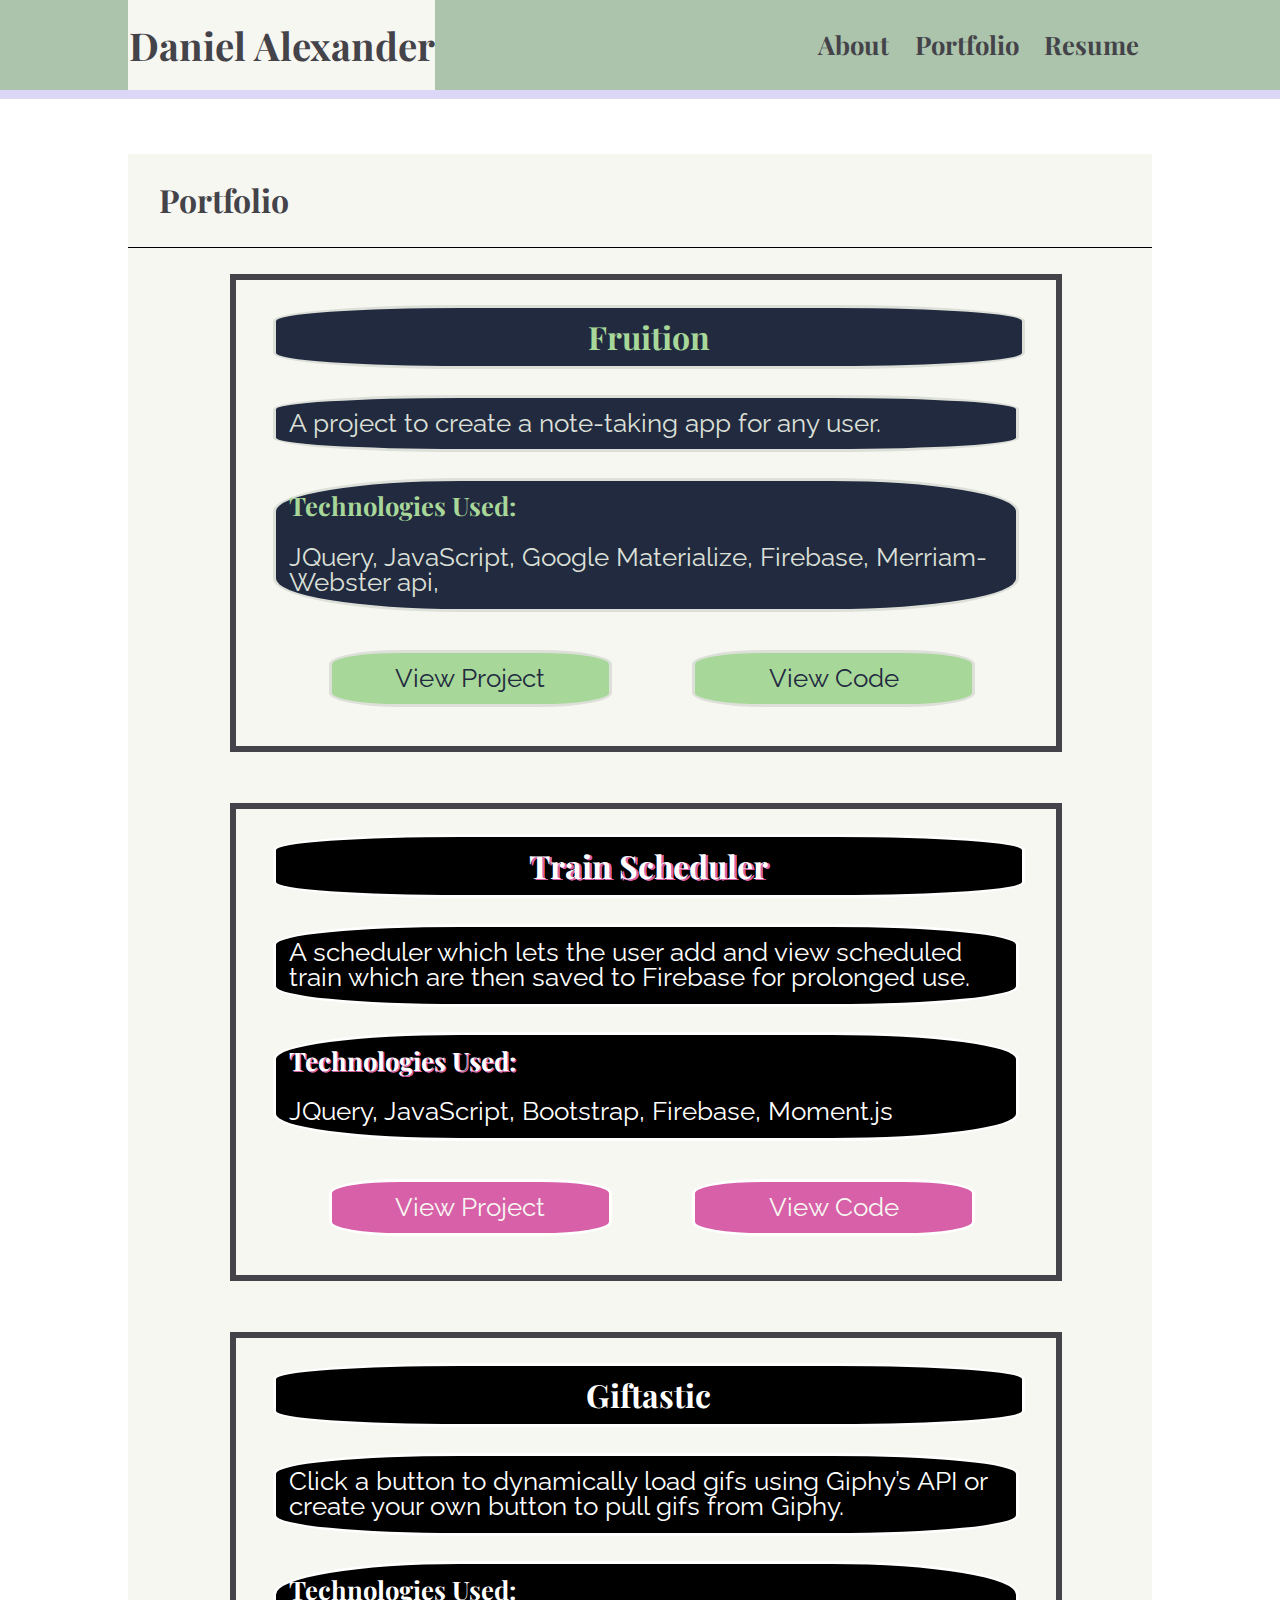
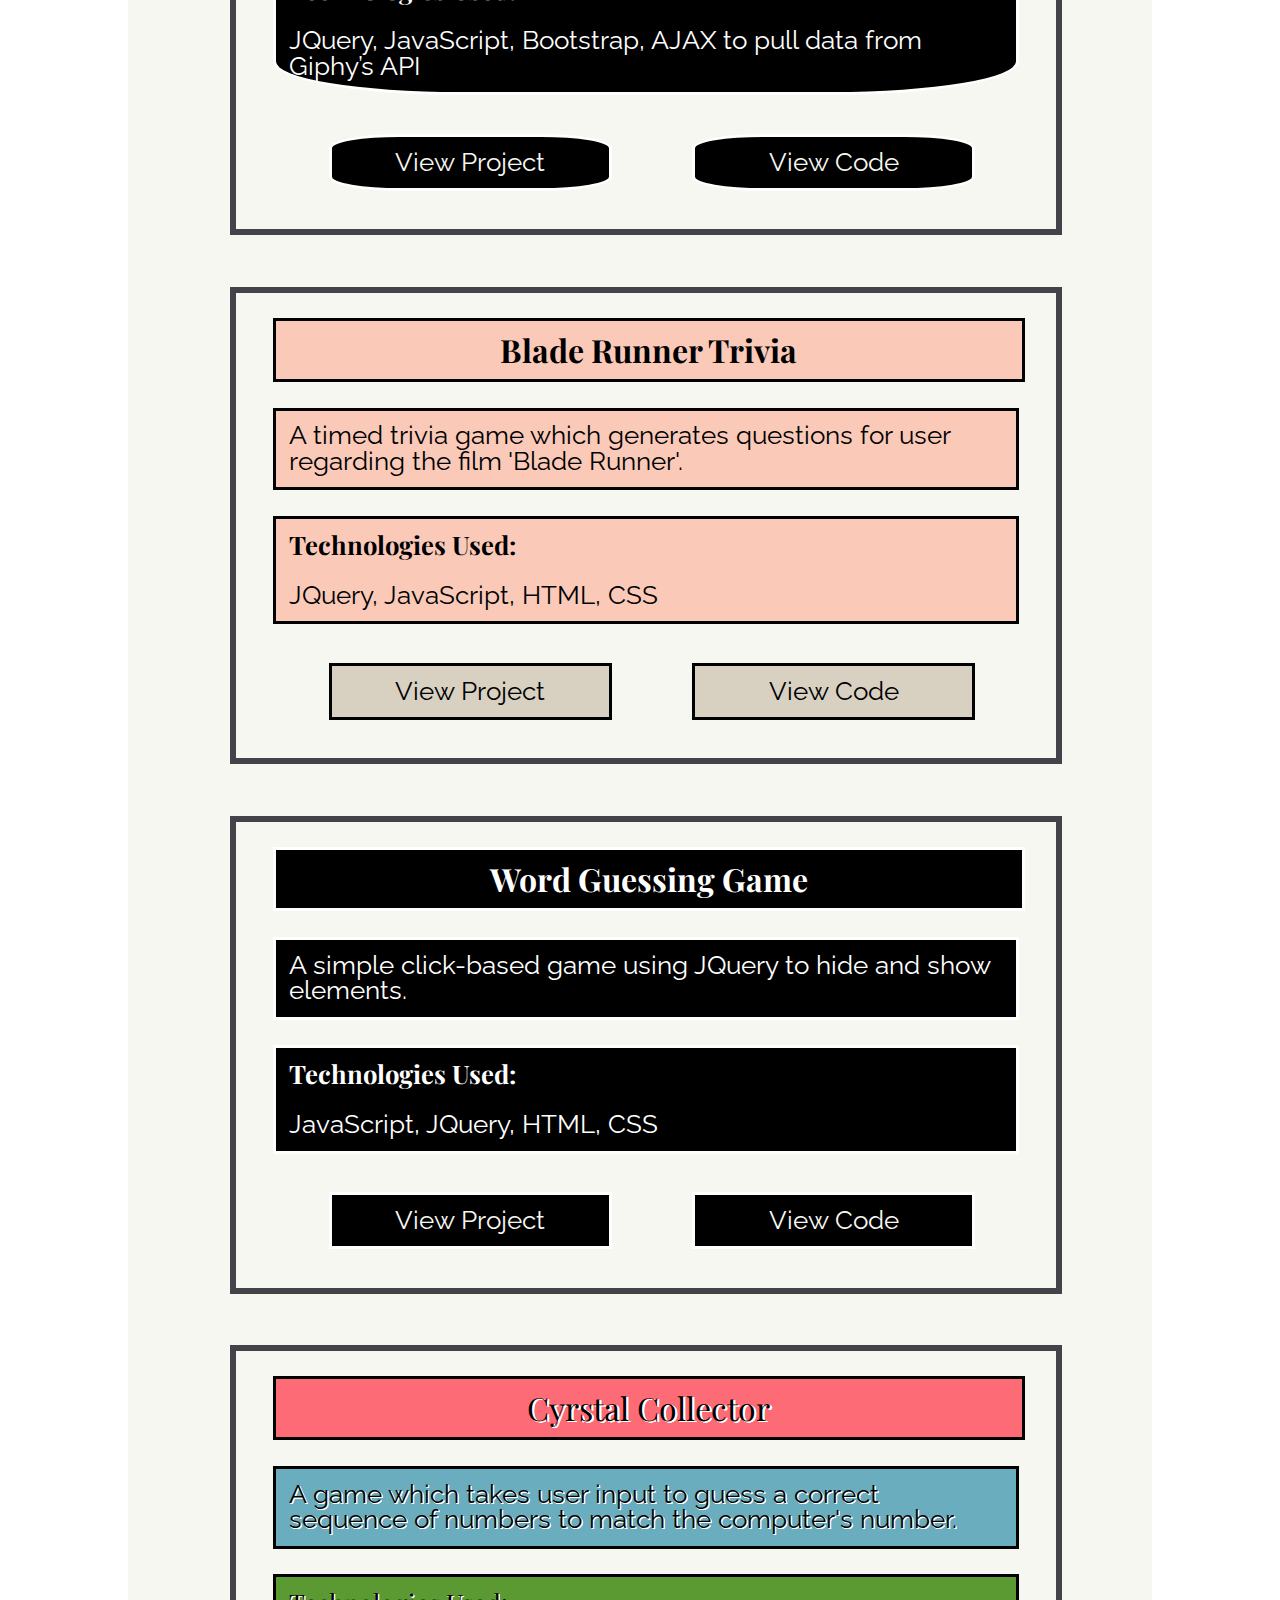
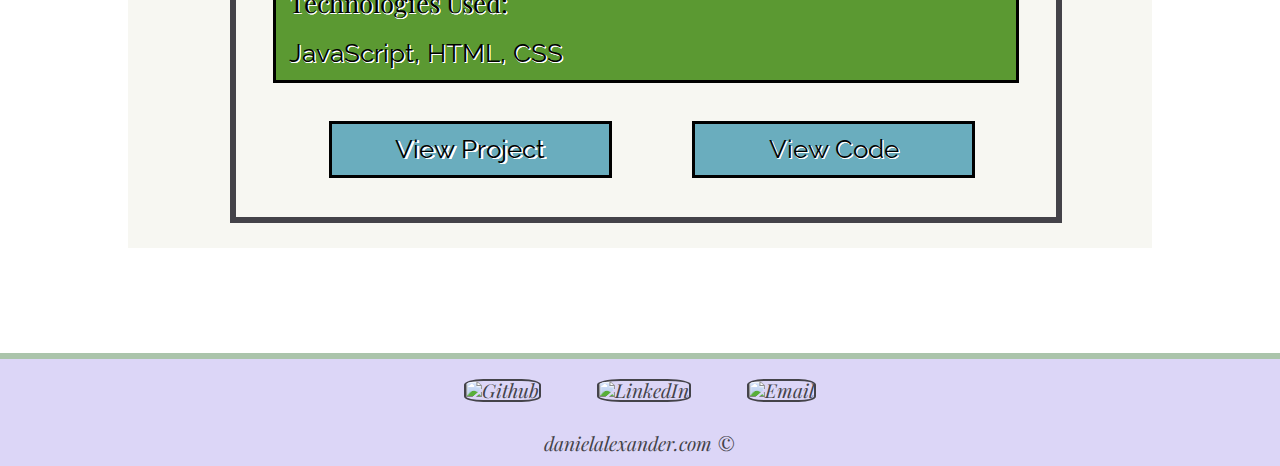
==== portfolio.html @ 4f32ece5 "html working, currently fixing css and links" ====
<!DOCTYPE html>
<html lang="en">

<head>
    <meta charset="UTF-8">
    <meta name="viewport" content="width=device-width, initial-scale=1.0">
    <meta http-equiv="X-UA-Compatible" content="ie=edge">
    <link rel="stylesheet" type="text/css" href="assets/css/reset.css">
    <link rel="stylesheet" type="text/css" href="assets/css/style.css">
    <link rel="stylesheet" type="text/css" href="assets/css/mediaqueries.css">
    <link href="https://fonts.googleapis.com/css?family=Playfair+Display|Raleway" rel="stylesheet">

    <link rel="shortcut icon" type="image/x-icon" href="assets/images/thistle.ico">
    <title>Daniel Alexander</title>
</head>

<body>
    <header class="clearfix">
        <div id="headCont">
            <div id="headerLeft">
                <a id="headerName" href="index.html">Daniel Alexander</a>
            </div>
            <nav>
                <a class="navBarLinks" href="index.html">About</a>
                <a class="navBarLinks" href="portfolio.html">Portfolio</a>
                <a class="navBarLinks" href="assets/documents/danalexanderresume.pdf" target="_blank">Resume</a>
            </nav>
        </div>
    </header>

    <section id="mainBio">
        <h2>Portfolio</h2>
        <div class="portSquares" id="humaniteer">
            <div class="portInfo" id="humaniteerInfo">
                <h1 class="portBanners rounded">Fruition</h1>
                <p class="portText rounded">A project to create a note-taking app for any user.</p>
                <div class="portLang rounded">
                    <h3 class="portLangTitle">Technologies Used:</h3><br>
                    <p class="portLangList">JQuery, JavaScript, Google Materialize, Firebase, Merriam-Webster api, </p>
                </div>
                <a target="_blank" href="https://tmullen1991.github.io/Project1/pages/login.html" class="projectLink rounded">View
                    Project</a>
                <a target="_blank" href="https://github.com/tmullen1991/Project1" class="gitLink rounded">View Code</a>
            </div>
        </div>
        <div class="portSquares" id="scheduler">
            <div class="portInfo" id="schedulerInfo">
                <h1 class="portBanners rounded">Train Scheduler</h1>
                <p class="portText rounded">A scheduler which lets the user add and view scheduled train which are then
                    saved to
                    Firebase for prolonged use.</p>
                <div class="portLang rounded">
                    <h3 class="portLangTitle">Technologies Used:</h3><br>
                    <p class="portLangList">JQuery, JavaScript, Bootstrap, Firebase, Moment.js</p>
                </div>
                <a target="_blank" href="https://danzer616.github.io/Train-Scheduler/" class="projectLink rounded">View
                    Project</a>
                <a target="_blank" href="https://github.com/Danzer616/Train-Scheduler" class="gitLink rounded">View
                    Code</a>
            </div>
        </div>
        <div class="portSquares" id="gifTastic">
            <div class="portInfo" id="gifTasticInfo">
                <h1 class="portBanners rounded">Giftastic</h1>
                <p class="portText rounded">Click a button to dynamically load gifs using Giphy’s API or create your
                    own button
                    to pull gifs from Giphy.</p>
                <div class="portLang rounded">
                    <h3 class="portLangTitle">Technologies Used:</h3><br>
                    <p class="portLangList">JQuery, JavaScript, Bootstrap, AJAX to pull data from Giphy’s API</p>
                </div>
                <a target="_blank" href="https://danzer616.github.io/GifTastic/" class="projectLink rounded">View
                    Project</a>
                <a target="_blank" href="https://github.com/Danzer616/GifTastic" class="gitLink rounded">View Code</a>
            </div>
        </div>

        <div class="portSquares" id="triviaGame">
            <div class="portInfo" id="triviaGameInfo">
                <h1 class="portBanners">Blade Runner Trivia</h1>
                <p class="portText">A timed trivia game which generates questions for user regarding the film 'Blade Runner'.</p>
                <div class="portLang">
                    <h3 class="portLangTitle">Technologies Used:</h3><br>
                    <p class="portLangList">JQuery, JavaScript, HTML, CSS</p>
                </div>
                <a target="_blank" href="https://danzer616.github.io/Trivia-Game/" class="projectLink">View Project</a>
                <a target="_blank" href="https://github.com/Danzer616/Trivia-Game" class="gitLink">View Code</a>
            </div>
        </div>
        <div class="portSquares" id="wordGuess">
            <div class="portInfo" id="wordGuessInfo">
                <h1 class="portBanners">Word Guessing Game</h1>
                <p class="portText">A simple click-based game using JQuery to hide and show elements.</p>
                <div class="portLang">
                    <h3 class="portLangTitle">Technologies Used:</h3><br>
                    <p class="portLangList">JavaScript, JQuery, HTML, CSS</p>
                </div>
                <a target="_blank" href="https://danzer616.github.io/Word-Guess-Game/" class="projectLink">View Project</a>
                <a target="_blank" href="https://github.com/Danzer616/Word-Guess-Game" class="gitLink">View Code</a>
            </div>
        </div>
        <div class="portSquares" id="guessGame">
            <div class="portInfo" id="guessGameInfo">
                <h1 class="portBanners">Cyrstal Collector</h1>
                <p class="portText">A game which takes user input to guess a correct sequence of numbers to match the computer's
                    number.</p>
                <div class="portLang">
                    <h3 class="portLangTitle">Technologies Used:</h3><br>
                    <p class="portLangList">JavaScript, HTML, CSS</p>
                </div>
                <a target="_blank" href="https://danzer616.github.io/unit-4-game/" class="projectLink">View
                    Project</a>
                <a target="_blank" href="https://github.com/Danzer616/unit-4-game" class="gitLink">View Code</a>
            </div>
        </div>
    </section>

    <footer>
        <div id="footerNav">
            <a href="https://github.com/Danzer616" target="_blank" id="gitLink">
                <img src="assets/images/gitgrey.png" alt="Github" class="footNavImgLeft rounded border" id="gitIcon">
            </a>
            <a href="https://www.linkedin.com/in/daniel-alexander-827054172/" target="_blank" id="linkedLink">
                <img src="assets/images/linkgrey.png" alt="LinkedIn" class="footNavImg rounded border" id="linkedIcon">
            </a>
            <a href="mailto:dan.alexander616@gmail.com" target="_blank" id="emailLink">
                <img src="assets/images/emailgrey.png" alt="Email" class="footNavImg rounded border" id="emailIcon">
            </a>
        </div>
        <a id="footerText" href="http://www.danielalexander.com">danielalexander.com &#169;</a>
    </footer>

    <script src="https://code.jquery.com/jquery-3.3.1.slim.min.js" integrity="sha384-q8i/X+965DzO0rT7abK41JStQIAqVgRVzpbzo5smXKp4YfRvH+8abtTE1Pi6jizo"
        crossorigin="anonymous"></script>
    <script type="text/javascript" src="assets/javascript/javascript.js"></script>
</body>

</html>
---- assets/css/style.css ----
html {
    position: relative;
    min-height: 100%;
}

body {
    color:#444349;
    background-image:url(../images/stardust.png);
    margin:0px;
    padding:0px;
    font-size:18px;
    font-family: 'Raleway', 'Arial', 'Helvetica Neue', Helvetica, sans-serif;
}

header {
    margin:auto; 
    font-family: 'Playfair Display', 'Georgia', Times, Times New Roman, serif;  
    color:#444349;
    background-color:#abc4ab;
    padding:0px;
    height:7vw;
    border-bottom:0.75vw solid #dcd6f7;
    width:100%;
    position:absolute;
}

#headCont {
    width:80%;
    margin-left:10%;
    height:100%;
    position:relative;
}

#headerLeft {
    margin: 0px;
    width:30%;
    height:100%;
    text-align:center;
    background-color:#F7F7F2;
    float:left;
    font-size:3vw;
    font-weight:bolder;
    position:relative;
}

#headerName {
    position:absolute;
    width:100%;
    padding-top:2vw;
    padding-bottom:2vw;
    left:0%;
}

nav {
    float:right;
    position:absolute;
    height:100%;
    right:0%;
}

.navBarLinks {
    float:left;
    padding: 2.5vw 1vw 2.5vw 1vw;
    text-align:center;
    font-size:2vw;
    font-weight:bold;
    transition: background-color 0.5s ease;
}

#headerName:hover,
.navBarLinks:hover {
    background-color:#444349;
    color:#F7F7F2;
}

h2 {
    background-color:#F7F7F2;
    padding: 3% 3% 3% 3%;
    color:#444349;
    border-bottom:0.1vw solid black;
    font-family: 'Playfair Display', 'Georgia', Times, Times New Roman, serif; 
    font-size:2.5vw;
    font-weight:bolder;
}


ul {
    font-weight:bold;    
}

a {
    color:#444349;
    text-decoration:none;
}

#mainBio,
#bioImage {
    float:left;
}

#mainBio { 
    width:80%;
    margin: 12vw 10% 17vw 10%;
    padding:0;
    background-color:#F7F7F2;
    color:#444349;
}

#bioImage {
    margin:2vw;
    float:left;
    max-width:30%;
    height:auto;
    padding:auto;
    transition: background-image 0.3s ease;
}

#bioText {
    margin: 1vw;
    font-size:2vw;
}

.clearfix::after {
    content:"";
    display:block;
    clear:both;
}

footer {
    position: absolute;
    bottom: 0;
    width: 100%;
    background-color:#dcd6f7;
    margin-top:5vw;
    padding-bottom:5vw;
    text-align:center;
    border-top:0.5vw solid #abc4ab;
    font-style:italic;
    font-size:1.5vw;
    font-family: 'Playfair Display', serif;
}

#footerText {
    position: absolute;
    bottom: 1vw;
    left: 33.3%;
    width:33.3%;
    transition: 0.5s ease;
}

#footerText:hover {
    font-weight:bolder;
}

.footNavImgLeft {
    height:3vw;
    margin-top:1.5vw;
}

.footNavImg {
    height:3vw;
    margin-left:4vw;
    margin-top:1.5vw;
}

#gitIcon {
    transition: 0.5s ease;
}

.border {
    border:solid #444349 0.2vw;
    border-spacing:0;
}

.portSquares {
    float: left;
    width: 80%;
    margin-top:2vw;
    margin-bottom:2vw;
    margin-left:10%;
    border-style:solid;
    border-width:0.5vw;
    border-color:#444349;
}

.portText {
    margin-left:3%;
    margin-right:3%;
    margin-top:8vw;
    background-color:#F7F7F2;
    padding:1vw;
}

.portLang{
    padding:1vw;
    margin:2vw 3% 0 3%;
    background-color:#F7F7F2;
}

.portBanners {
    width: 94%;
    margin-top:1vw;
    margin-left:3%;
    padding-top:1vw;
    padding-bottom:1vw;
    text-align:center;
    color:#444349;
    font-weight:bold;
    font-size:2.5vw;
    background-color:#dcd6f7;
    transition: 0.3s ease;
    float:left;
}  

.portInfo > div,
.portInfo > p,
.portInfo > a {
    font-size:2vw;
}

.portInfo {
    padding:1vw;
    float:right;
}

.portInfo > h1,
.portInfo > div > h3 {
    font-family: 'Playfair Display', 'Georgia', Times, Times New Roman, serif; 
    font-weight:bold;
}

.projectLink,
.gitLink {
    margin-top:3vw;
    margin-left:10%;
    margin-bottom:2vw;
    padding-top:1vw;
    padding-bottom:1vw;
    background-color:#444349;
    color:#F7F7F2;
    width:35%;
    float:left;
    text-align:center;
}

.projectLink:hover,
.gitLink:hover {
    background-color:#dcd6f7;
    color:#444349;
    transition: background-color 0.5s ease;
}

#humaniteer {
    background-image: url(../images/leaves.jpg);
    background-position: center;
    background-repeat: no-repeat;
    background-size: cover;
}

#humaniteerInfo > p,
#humaniteerInfo > h1,
#humaniteerInfo > div {
    background-color:#222A3F;
    color:#DCE0D9;  
    border: solid #DCE0D9;  
}

#humaniteerInfo > div > h3,
#humaniteerInfo > h1 {
    color:#A7D799;
}

#humaniteerInfo > a {
    background-color:#A7D799;
    color:#222A3F;
    border: solid #DCE0D9;  
}

#humaniteerInfo > a:hover{
    background-color:#222A3F;
    color:white;
}

#scheduler {
    background-image: url(../images/space.jpg);
    background-position: center;
    background-repeat: no-repeat;
    background-size: cover;
}

#schedulerInfo > p,
#schedulerInfo > h1,
#schedulerInfo > div {
    background-color:black;
    color:white;
    border: solid white;
}

#schedulerInfo > div > h3,
#schedulerInfo > h1 {
    text-shadow:
    0.1vw 0.1vw 0 #d860a8,
    0.1vw 0.1vw 0 #d860a8,
    0.1vw 0.1vw 0 #d860a8,
    0.1vw 0.1vw 0 #d860a8;
}

#schedulerInfo > a {
    background-color:#d860a8;
    border: solid white;
}

#schedulerInfo > a:hover{
    background-color:#2a307e;
    color:white;
}

#gifTastic {
    background-image: url(../images/rainbow.jpg);
    background-position: center;
    background-repeat: no-repeat;
    background-size: cover;
}

#gifTasticInfo > p,
#gifTasticInfo > h1,
#gifTasticInfo > div {
    background-color:black;
    color:white;  
    border: solid white;  
}

#gifTasticInfo > a {
    background-color:black;
    border: solid white;  
}

#gifTasticInfo > a:hover{
    background-color:white;
    color:black;
}

#triviaGame {
    background-image: url(../images/rug.jpg);
    background-position: center;
    background-repeat: no-repeat;
    background-size: cover;
}

#triviaGameInfo > p,
#triviaGameInfo > h1,
#triviaGameInfo > div {
    background-color:#fac9b8;
    color:black; 
    border: solid black 0.25vw;  
}

#triviaGameInfo > a {
    background-color:#D8D0C1;
    border: solid black 0.25vw; 
    color:black;
}

#triviaGameInfo > a:hover{
    background-color:#8e5b64;
    color:black;
}

#wordGuess {
    background-image: url(../images/wordguesswallpaper.jpg);
    background-position: center;
    background-repeat: no-repeat;
    background-size: cover;
}

#wordGuessInfo > p,
#wordGuessInfo > h1,
#wordGuessInfo > div {
    background-color:black;
    color:white;  
    border: solid white;  
}

#wordGuessInfo > a {
    background-color:black;
    border: solid white;  
}

#wordGuessInfo > a:hover{
    background-color:red;
    color:white;
}

#guessGame {
    background-image: url(../images/animalwallpaper.jpg);
    background-position: center;
    background-repeat: no-repeat;
    background-size: cover;
}

#guessGameInfo > h1,
#guessGameInfo > p,
#guessGameInfo > div,
#guessGameInfo > a {
    color:black;
    text-shadow:
    0.1vw 0.1vw 0 white,
    0.1vw 0.1vw 0 white,
    0.1vw 0.1vw 0 white,
    0.1vw 0.1vw 0 white;
    border:solid black;
}

#guessGameInfo > div > h3,
#guessGameInfo > h1 {
    font-weight:normal;
}

#guessGameInfo > h1 {
    background-color:#fd6c76;
}

#guessGameInfo > p,
#guessGameInfo > a {
    background-color:#6aadbe;
}

#guessGameInfo > div {
    background-color:#5b9932;
}

#guessGameInfo > a:hover {
    background-color:#fd6c76;
}

.rounded {
    border-radius: 25%;
}

::-webkit-scrollbar {
    width: 1vw;
}

::-webkit-scrollbar-track {
    background: #444349;
}

::-webkit-scrollbar-thumb {
    background: #dcd6f7;
}

::-webkit-scrollbar-thumb:hover {
    background: #abc4ab;
}
---- assets/css/mediaqueries.css ----
@media screen and (max-width: 768px) {
    .navBarLinks {
        font-size:3vw;
    }

    h2 {
        font-size:3vw;
    }

    #headerLeft {
        width:30%;
        font-size:3.5vw;
    }

    footer {
        font-size:3vw;
    }

    #bioImage {
        max-width:50%;
    }

    #bioText {
        font-size:3vw;
    }

    #footerText {
        width:50%;
        left:25%;
    }

    .footNavImgLeft,
    .footNavImg {
        height:5vw;
    }

    .portInfo > h1,
    .portInfo > div > h3 {
        font-size:3.5vw;
    }

    .portInfo > p,
    .portInfo > a,
    .portInfo > div > p {
        font-size:3vw;
    }
}

@media screen and (max-width: 426px) {

    header {
        height:10vw;
    }

    #headCont {
        margin-left:0;
        width:100%;
    }

    nav {
        float:right;
        margin-right:2vw;
        margin-top:1vw;
    }

    #mainBio {
        margin-top:15vw;
        margin-bottom:22vw;
        margin-left:0%;
        margin-right:0%;
        padding-bottom:10vw;
        width:100%;
    }

    #bioImage {
        margin-bottom:1vw;
        margin-right:2vw;
    }

    #bioText {
        font-size:5vw;
    }

    #headerLeft {
        font-size:6vw;
        width:45%;
    }

    .navBarLinks {
        font-size:4vw;
    }

    .portBanners {
        font-size:6vw;
    }

    .footNavImgLeft,
    .footNavImg {
        height:7vw;
    }

    h2 {
        font-size:6vw;
    }

    .portSquares {
        width:100%;
        margin-top:5vw;
        margin-left:0;
    }

    .portInfo > h1,
    .portInfo > div > h3 {
        font-size:6vw;
    }

    .portInfo > p,
    .portInfo > a,
    .portInfo > div > p {
        font-size:5vw;
    }

    .portInfo > p {
        margin-top:12vw;
    }
}

@media screen and (max-width: 321px) {

    #bioImage {
        max-width:70%;
        margin-left:15%;
        float:none;
    }
}
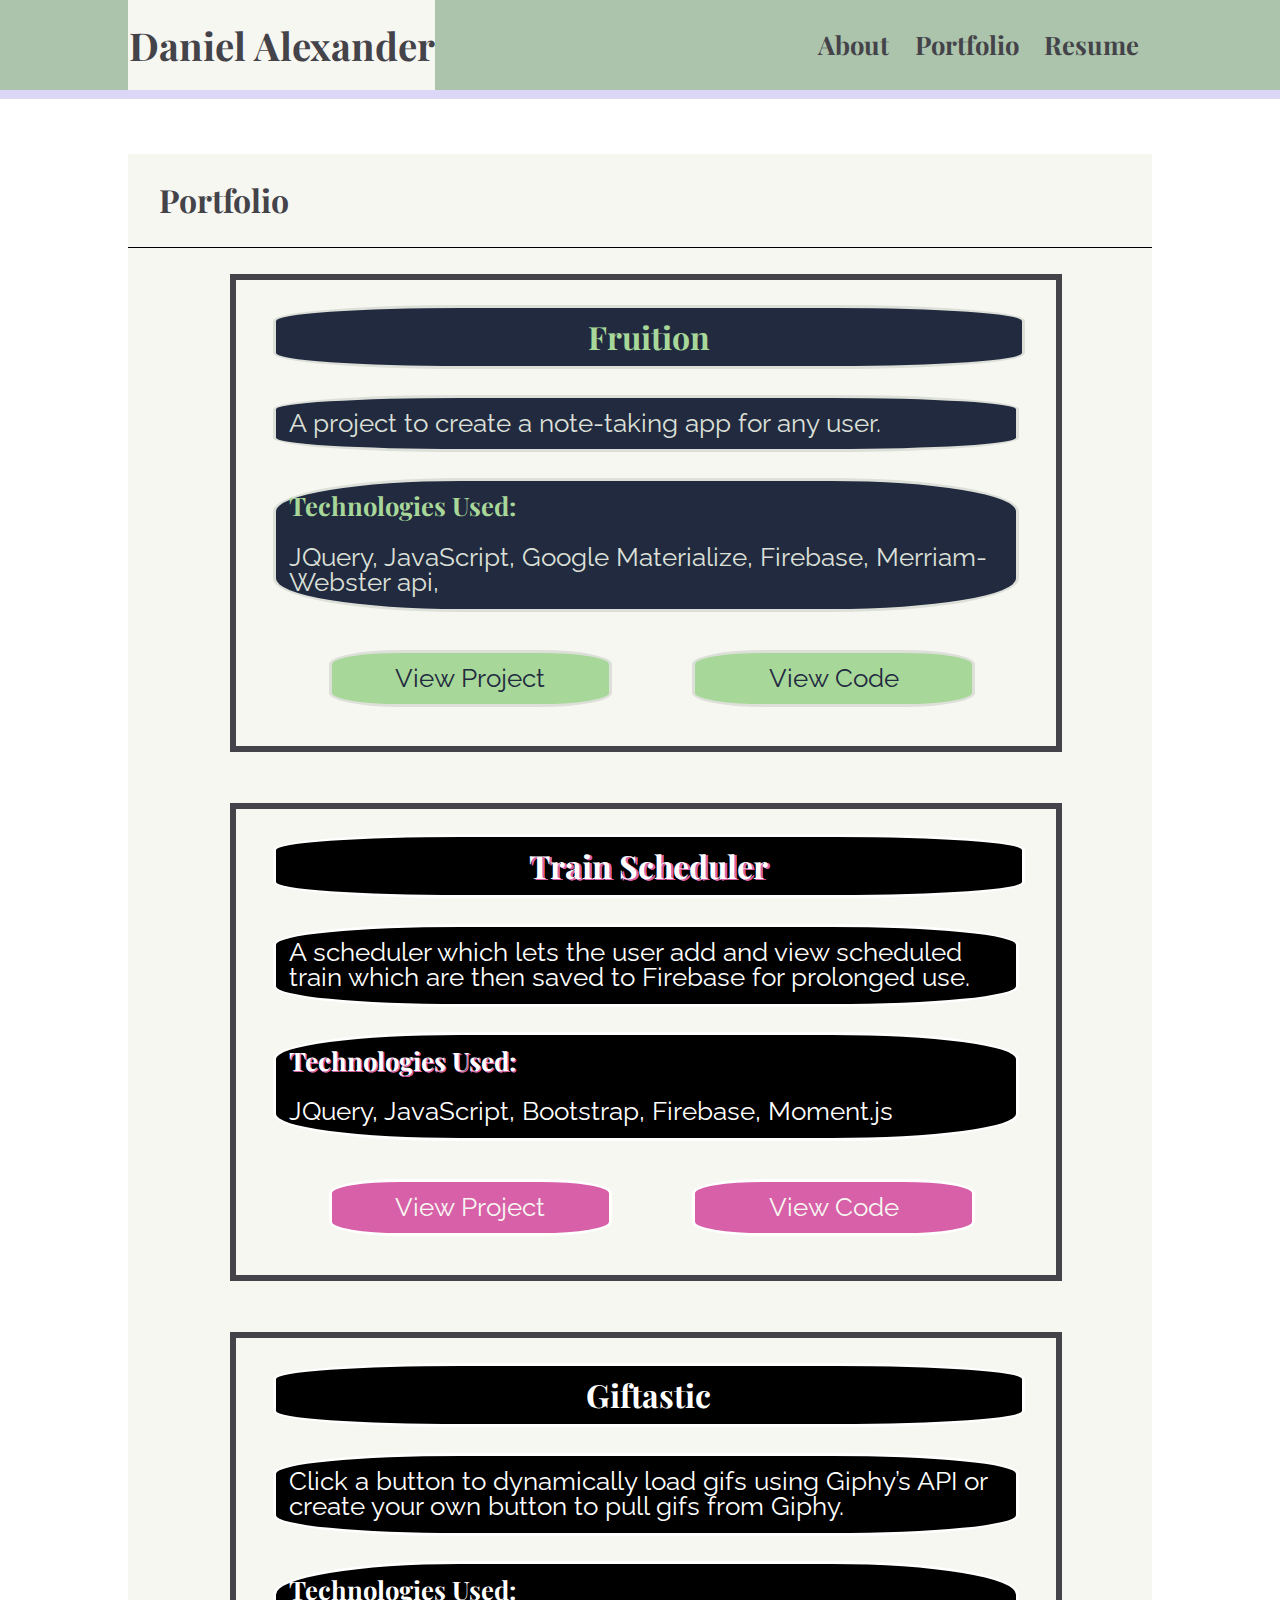
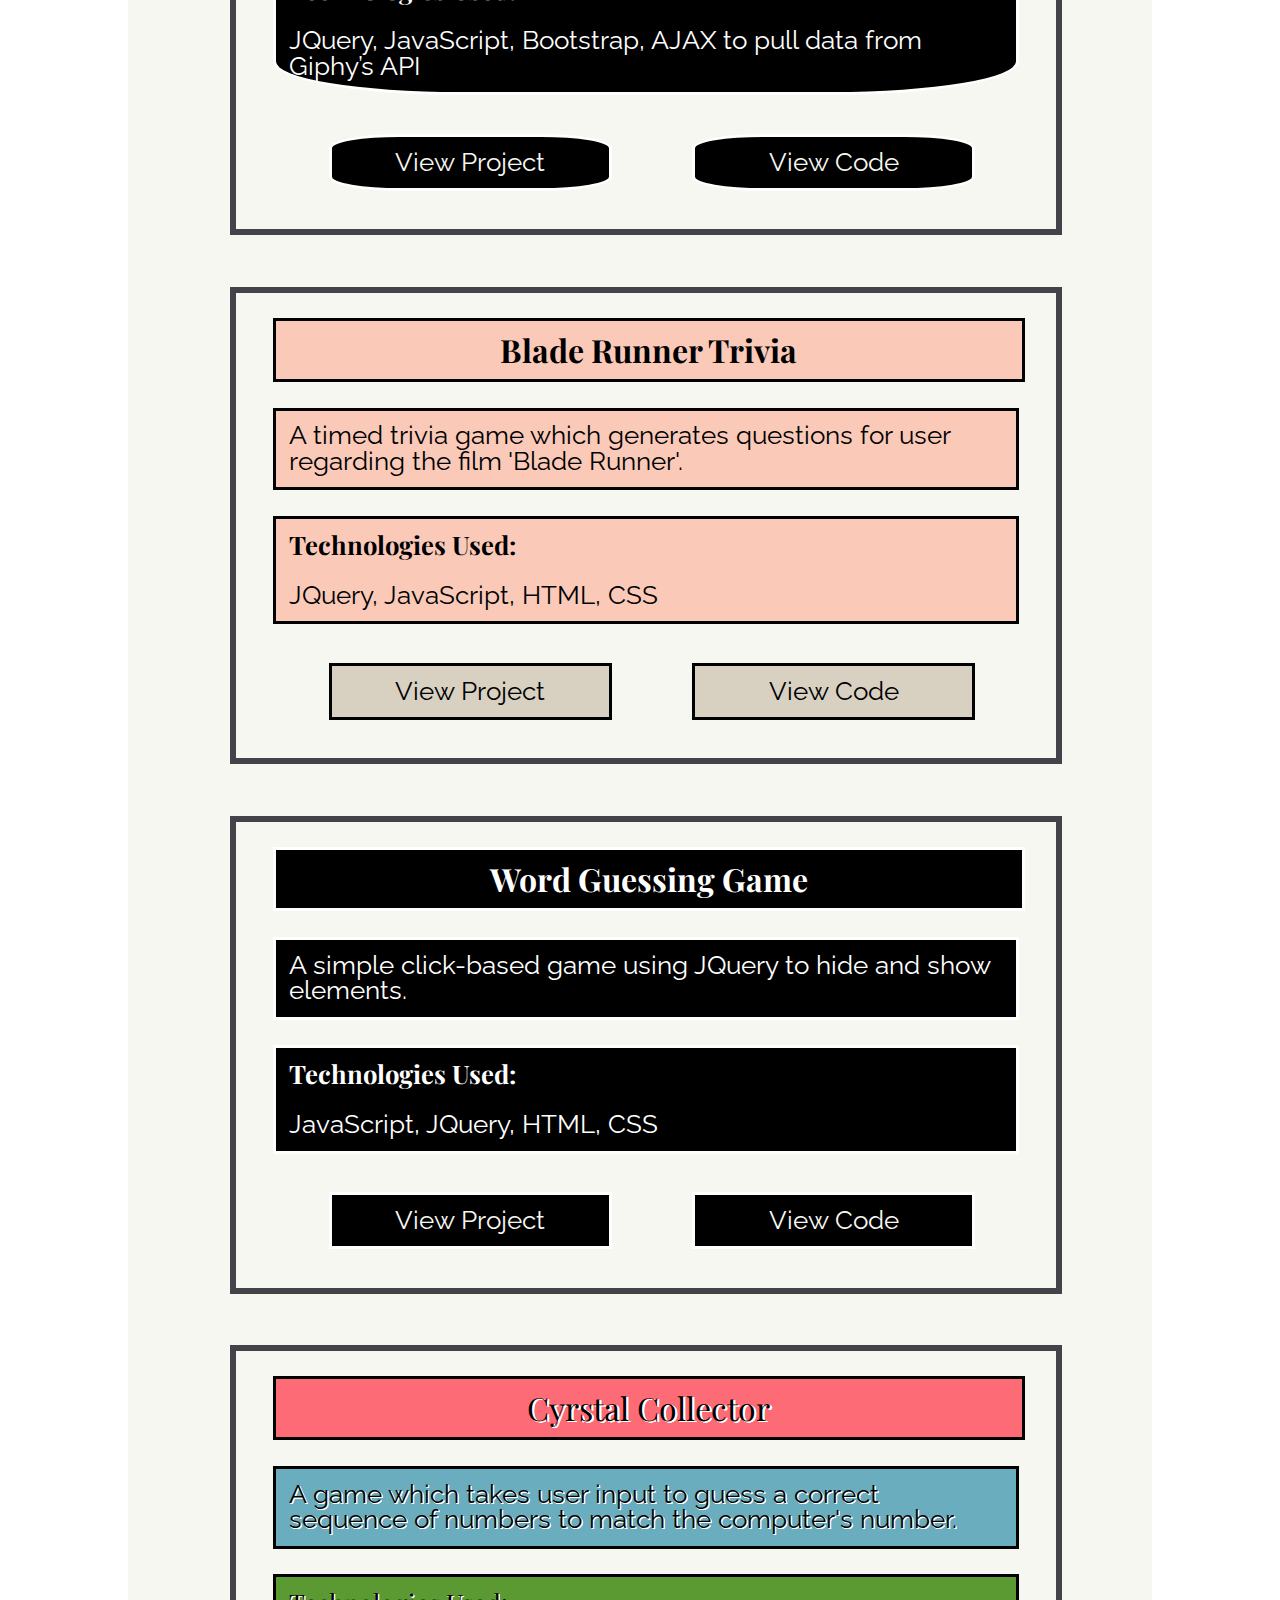
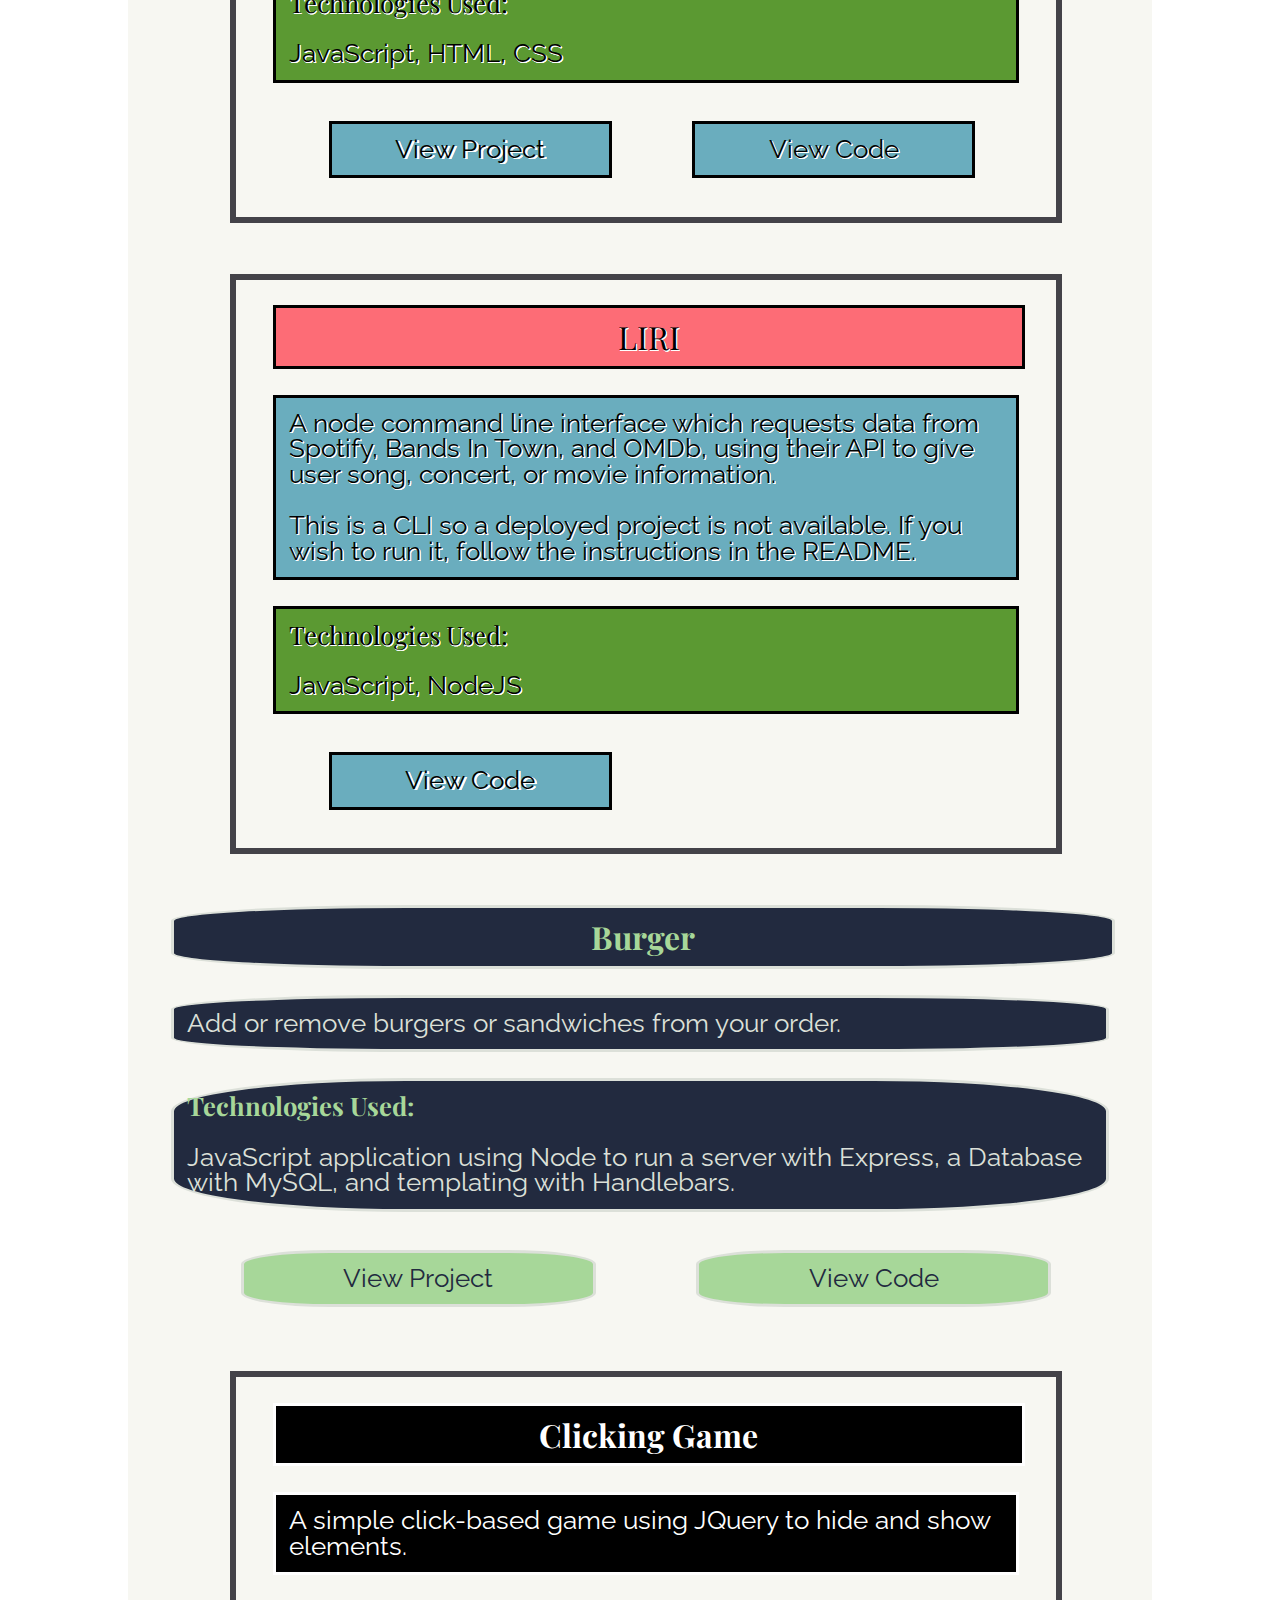
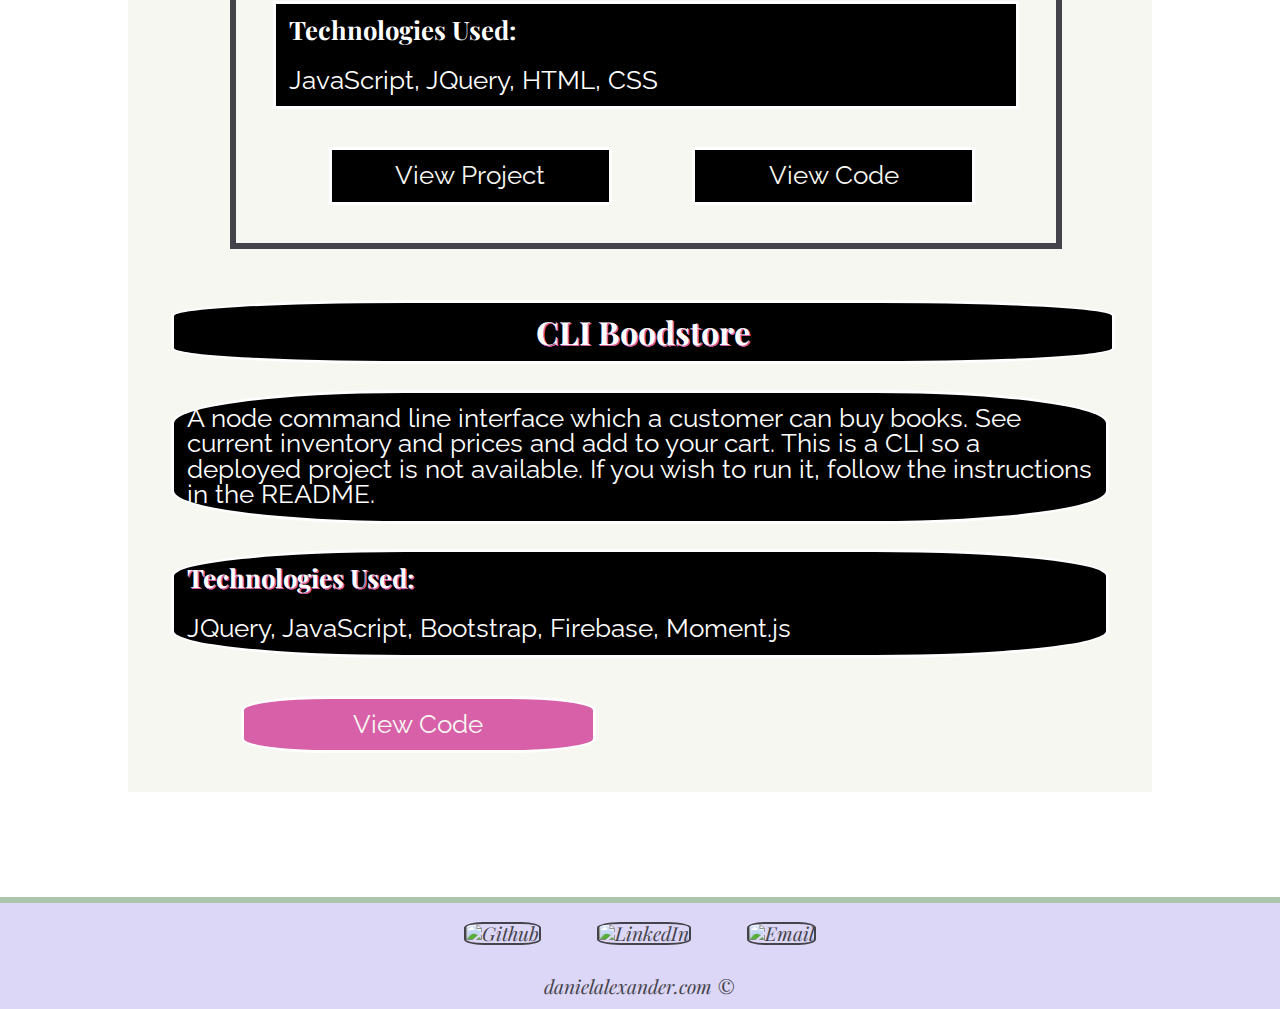
==== commit 292e6113: "added new assignments" ====
--- a/portfolio.html
+++ b/portfolio.html
@@ -113,6 +113,59 @@
                 <a target="_blank" href="https://github.com/Danzer616/unit-4-game" class="gitLink">View Code</a>
             </div>
         </div>
+        <div class="portSquares" id="guessGame">
+            <div class="portInfo" id="guessGameInfo">
+                <h1 class="portBanners">LIRI</h1>
+                <p class="portText">A node command line interface which requests data from Spotify, Bands In
+                    Town, and OMDb, using their API to give user song, concert, or movie information.
+                    <br><br>
+                    This is a CLI so a deployed project is not available. If you wish to run it, follow the
+                    instructions in the README.
+                </p>
+                <div class="portLang">
+                    <h3 class="portLangTitle">Technologies Used:</h3><br>
+                    <p class="portLangList">JavaScript, NodeJS</p>
+                </div>
+                
+                <a target="_blank" href="https://github.com/Danzer616/LIRI-Bot" class="gitLink">View Code</a>
+            </div>
+        </div>
+        <div class="portInfo" id="humaniteerInfo">
+            <h1 class="portBanners rounded">Burger</h1>
+            <p class="portText rounded">Add or remove burgers or sandwiches from your order.</p>
+            <div class="portLang rounded">
+                <h3 class="portLangTitle">Technologies Used:</h3><br>
+                <p class="portLangList">JavaScript application using Node to run a server with Express, a Database with MySQL, and templating with Handlebars.</p>
+            </div>
+            <a target="_blank" href="https://github.com/Danzer616/burger" class="projectLink rounded">View
+                Project</a>
+            <a target="_blank" href="https://dansburgershop.herokuapp.com/" class="gitLink rounded">View Code</a>
+        </div>
+        <div class="portSquares" id="wordGuess">
+            <div class="portInfo" id="wordGuessInfo">
+                <h1 class="portBanners">Clicking Game</h1>
+                <p class="portText">A simple click-based game using JQuery to hide and show elements.</p>
+                <div class="portLang">
+                    <h3 class="portLangTitle">Technologies Used:</h3><br>
+                    <p class="portLangList">JavaScript, JQuery, HTML, CSS</p>
+                </div>
+                <a target="_blank" href="https://danzer616.github.io/clicky-game/" class="projectLink">View Project</a>
+                <a target="_blank" href="https://github.com/Danzer616/clicky-game" class="gitLink">View Code</a>
+            </div>
+        </div>
+        <div class="portInfo" id="schedulerInfo">
+            <h1 class="portBanners rounded">CLI Boodstore</h1>
+            <p class="portText rounded">A node command line interface which a customer can buy books. See current inventory and prices and add to your cart. 
+
+                This is a CLI so a deployed project is not available. If you wish to run it, follow the instructions in the README.</p>
+            <div class="portLang rounded">
+                <h3 class="portLangTitle">Technologies Used:</h3><br>
+                <p class="portLangList">JQuery, JavaScript, Bootstrap, Firebase, Moment.js</p>
+            </div>
+            
+            <a target="_blank" href="https://github.com/Danzer616/Bamazon-Store" class="gitLink rounded">View
+                Code</a>
+        </div>
     </section>
 
     <footer>
--- a/assets/css/style.css
+++ b/assets/css/style.css
@@ -1,4 +1,3 @@
-
 html {
     position: relative;
     min-height: 100%;
@@ -192,7 +191,7 @@
     padding:1vw;
 }
 
-.portLang{
+.portLang {
     padding:1vw;
     margin:2vw 3% 0 3%;
     background-color:#F7F7F2;
@@ -379,7 +378,7 @@
 #wordGuessInfo > div {
     background-color:black;
     color:white;  
-    border: solid white;  
+    border: solid white;
 }
 
 #wordGuessInfo > a {
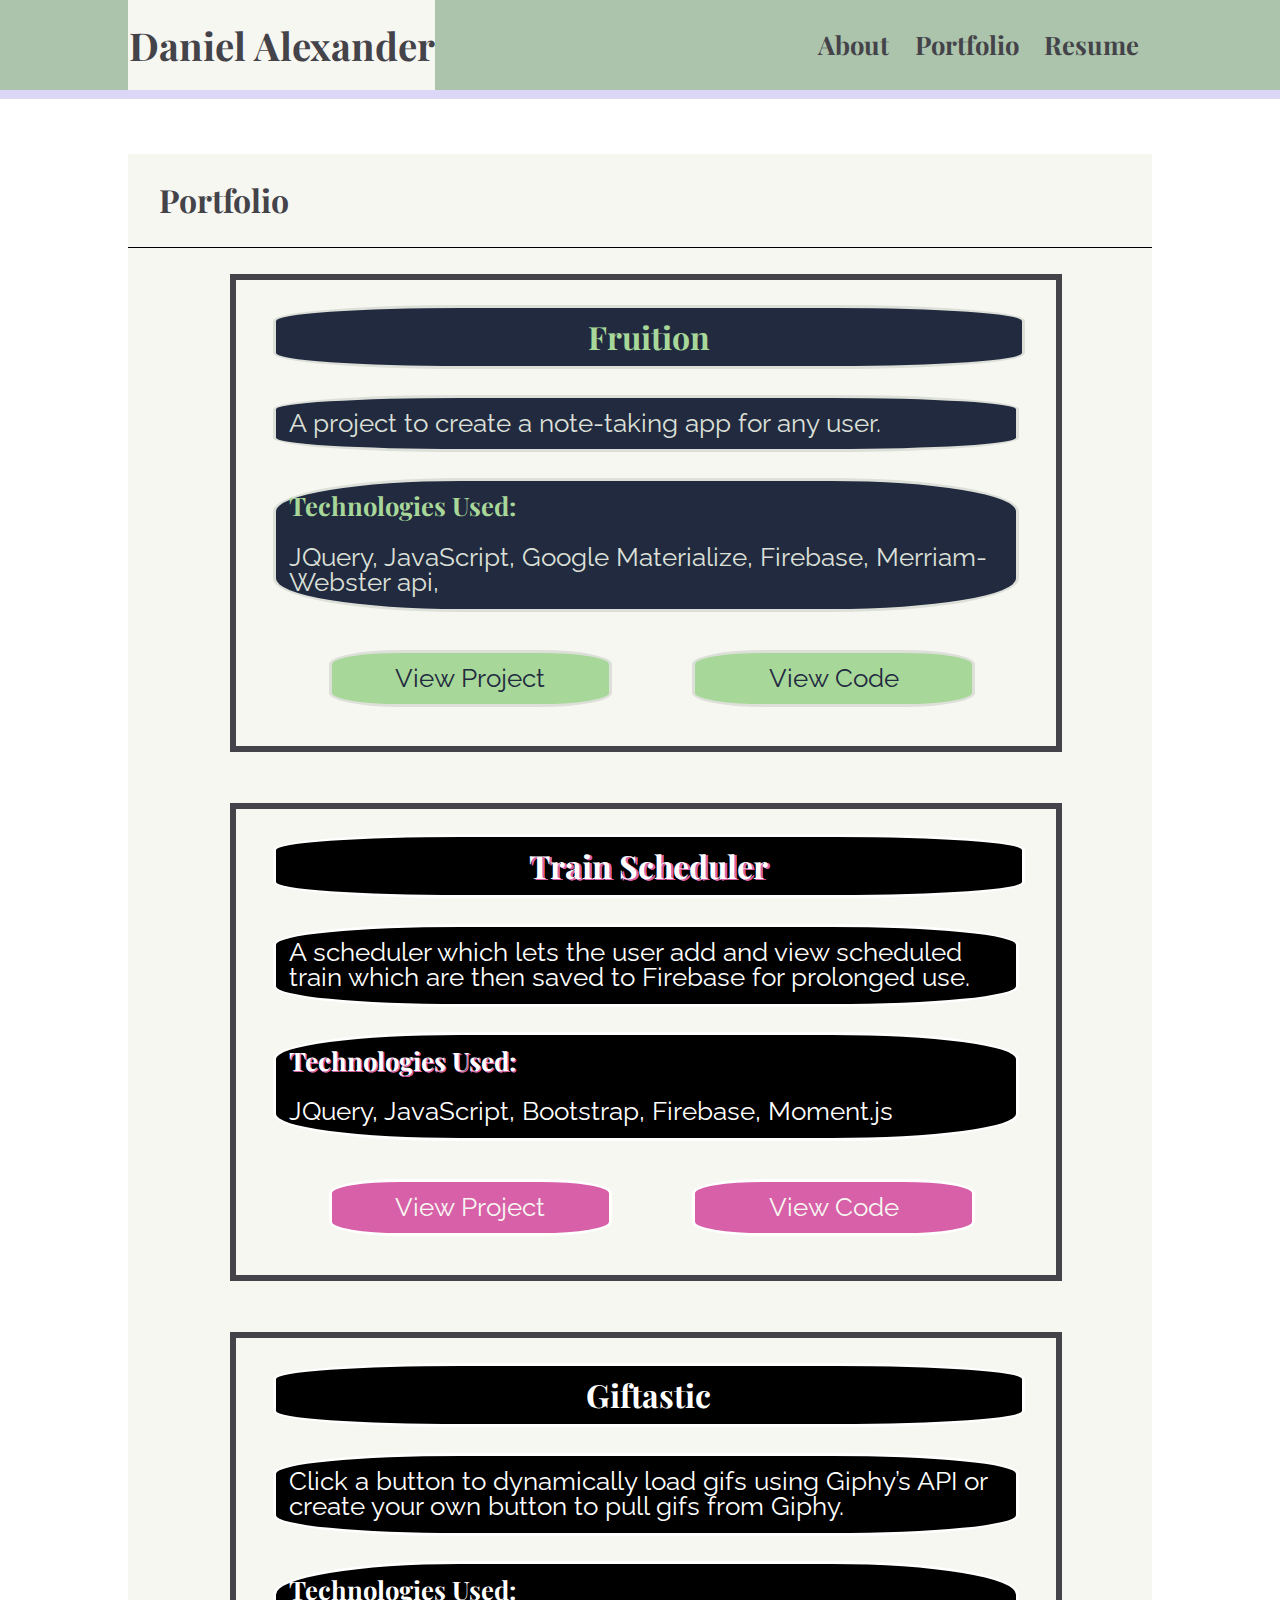
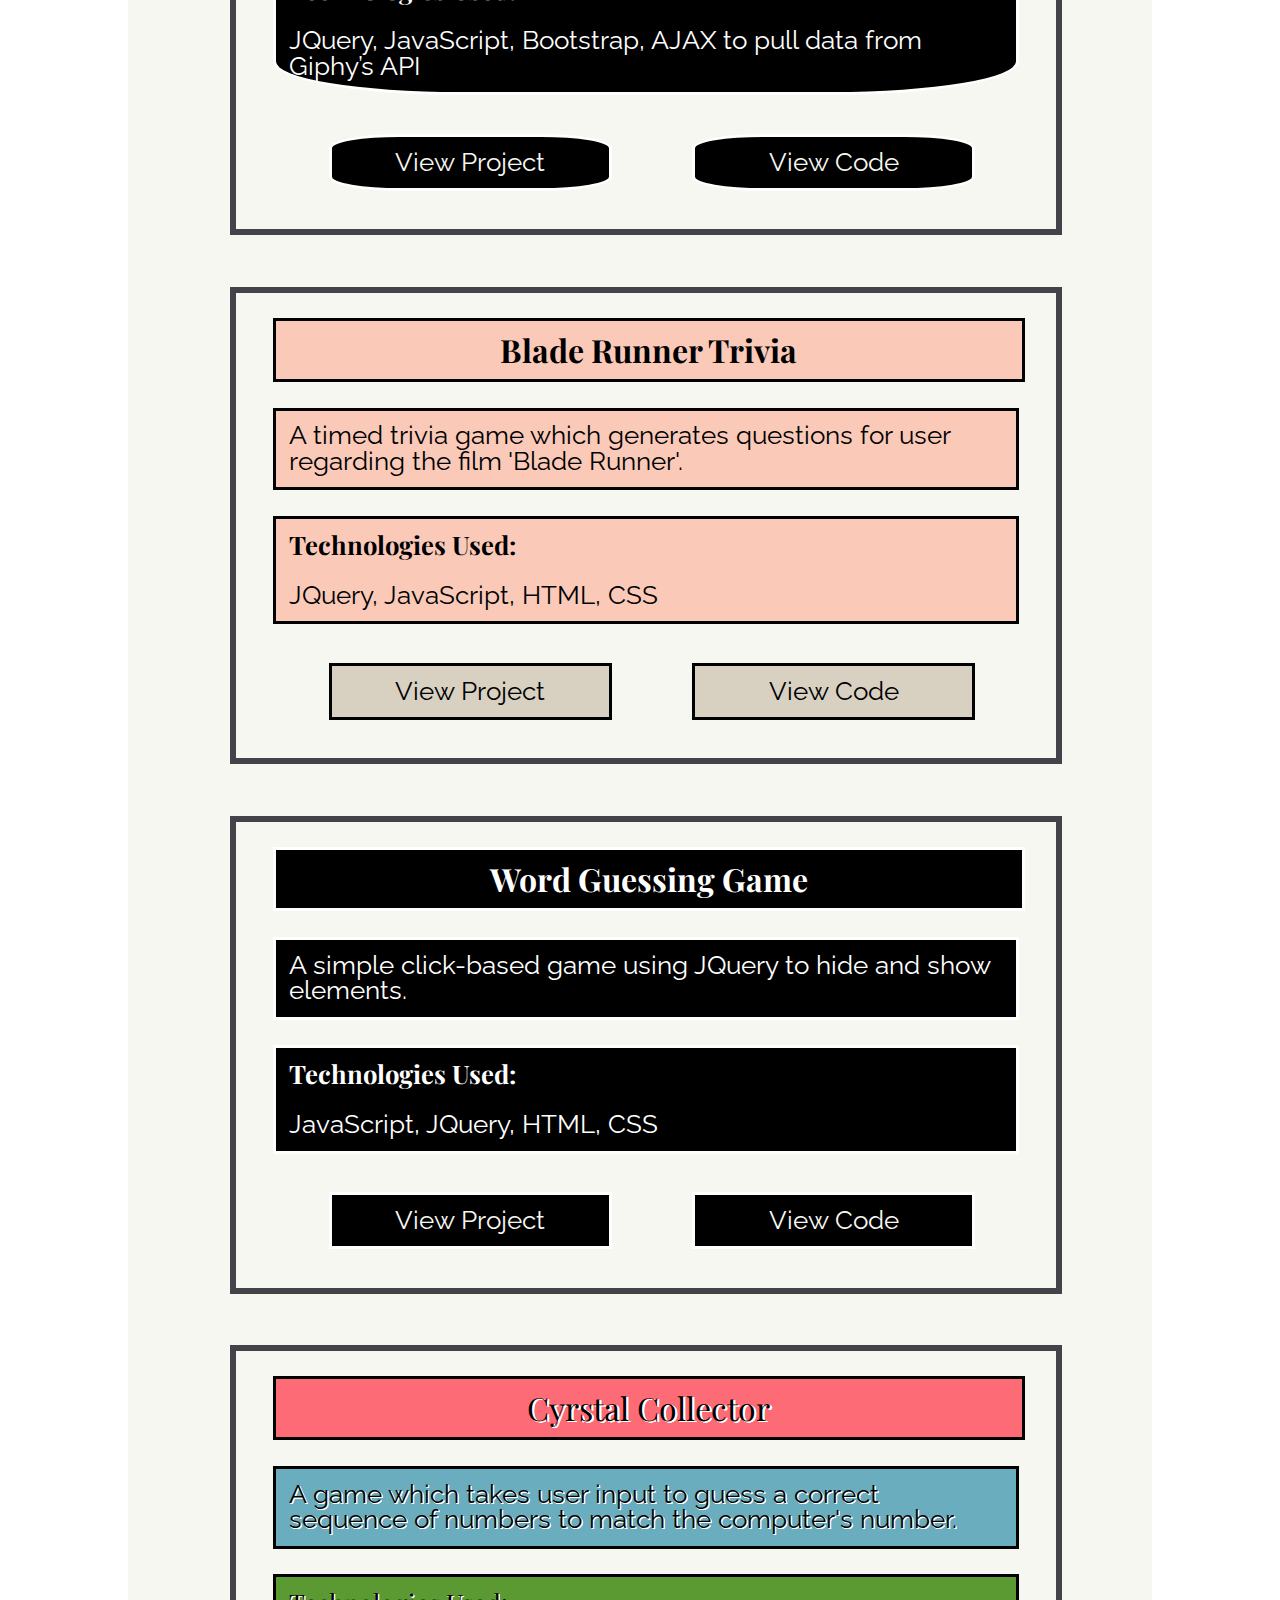
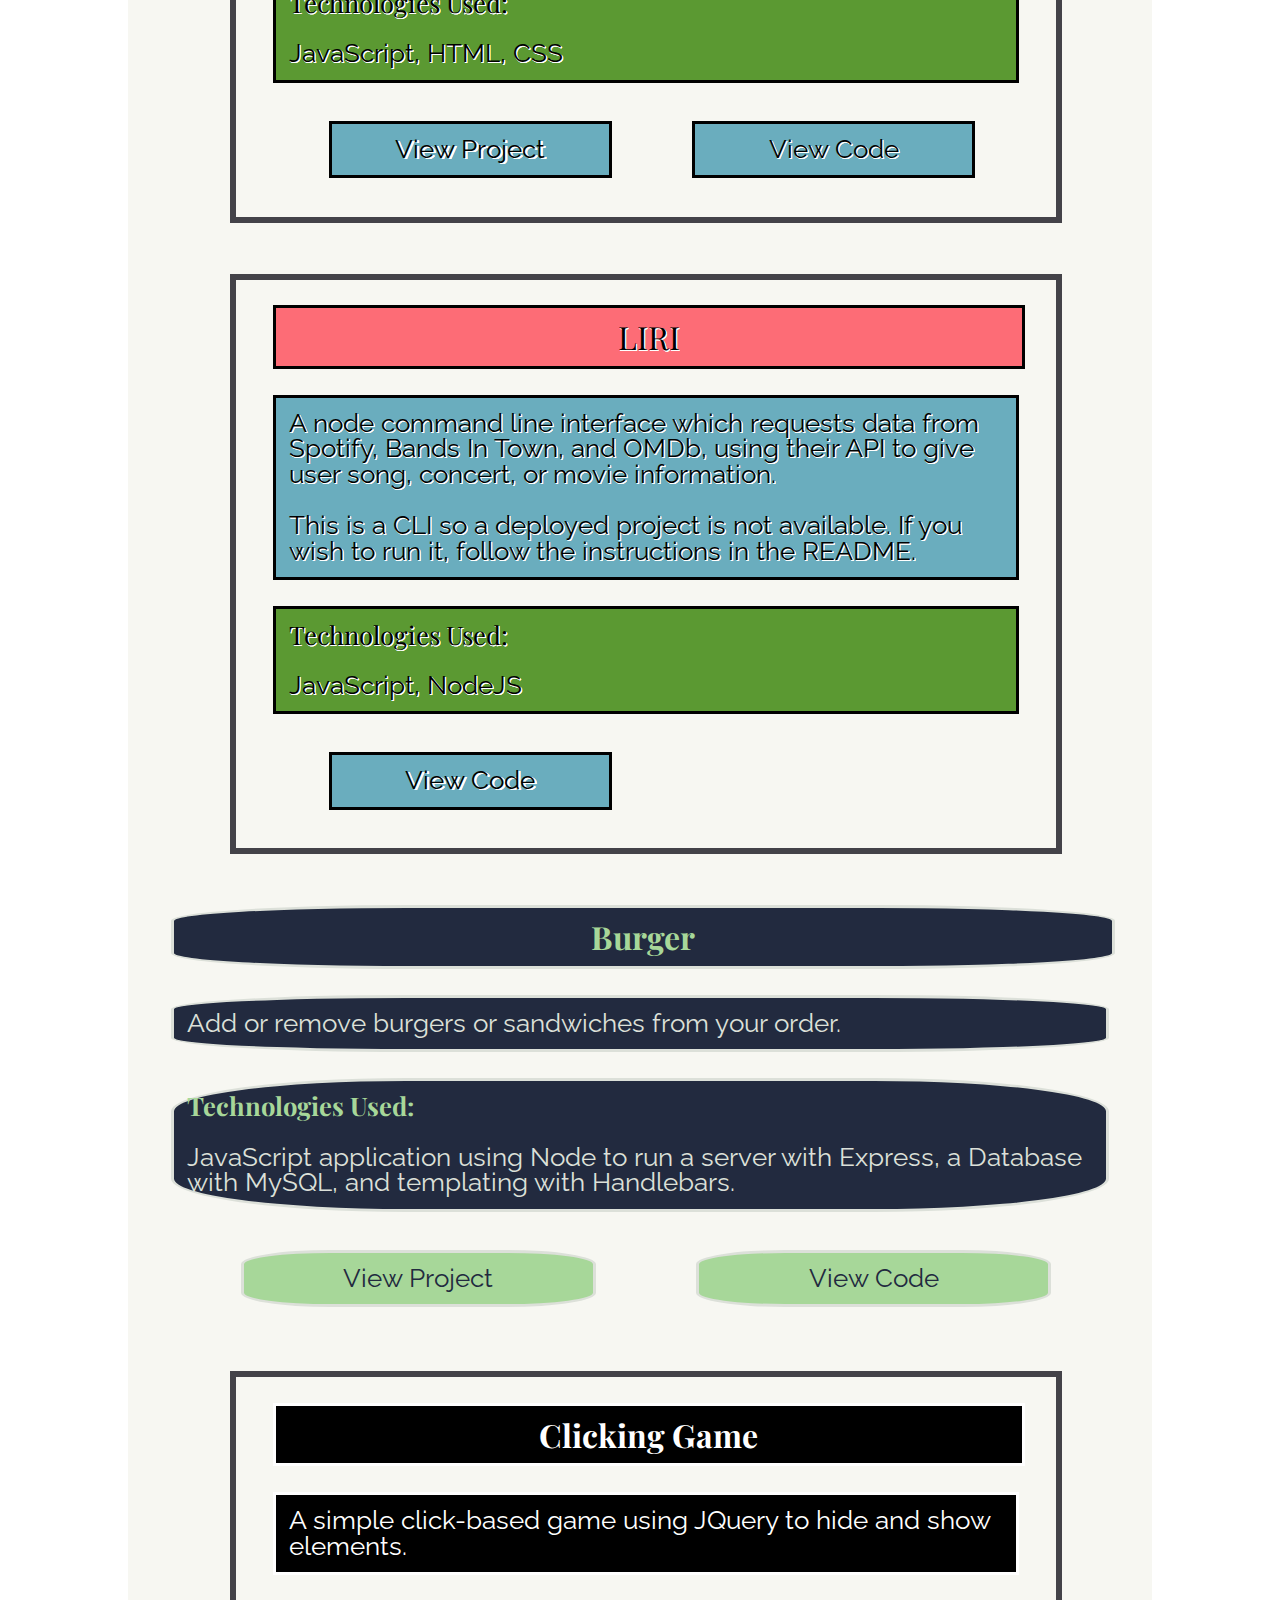
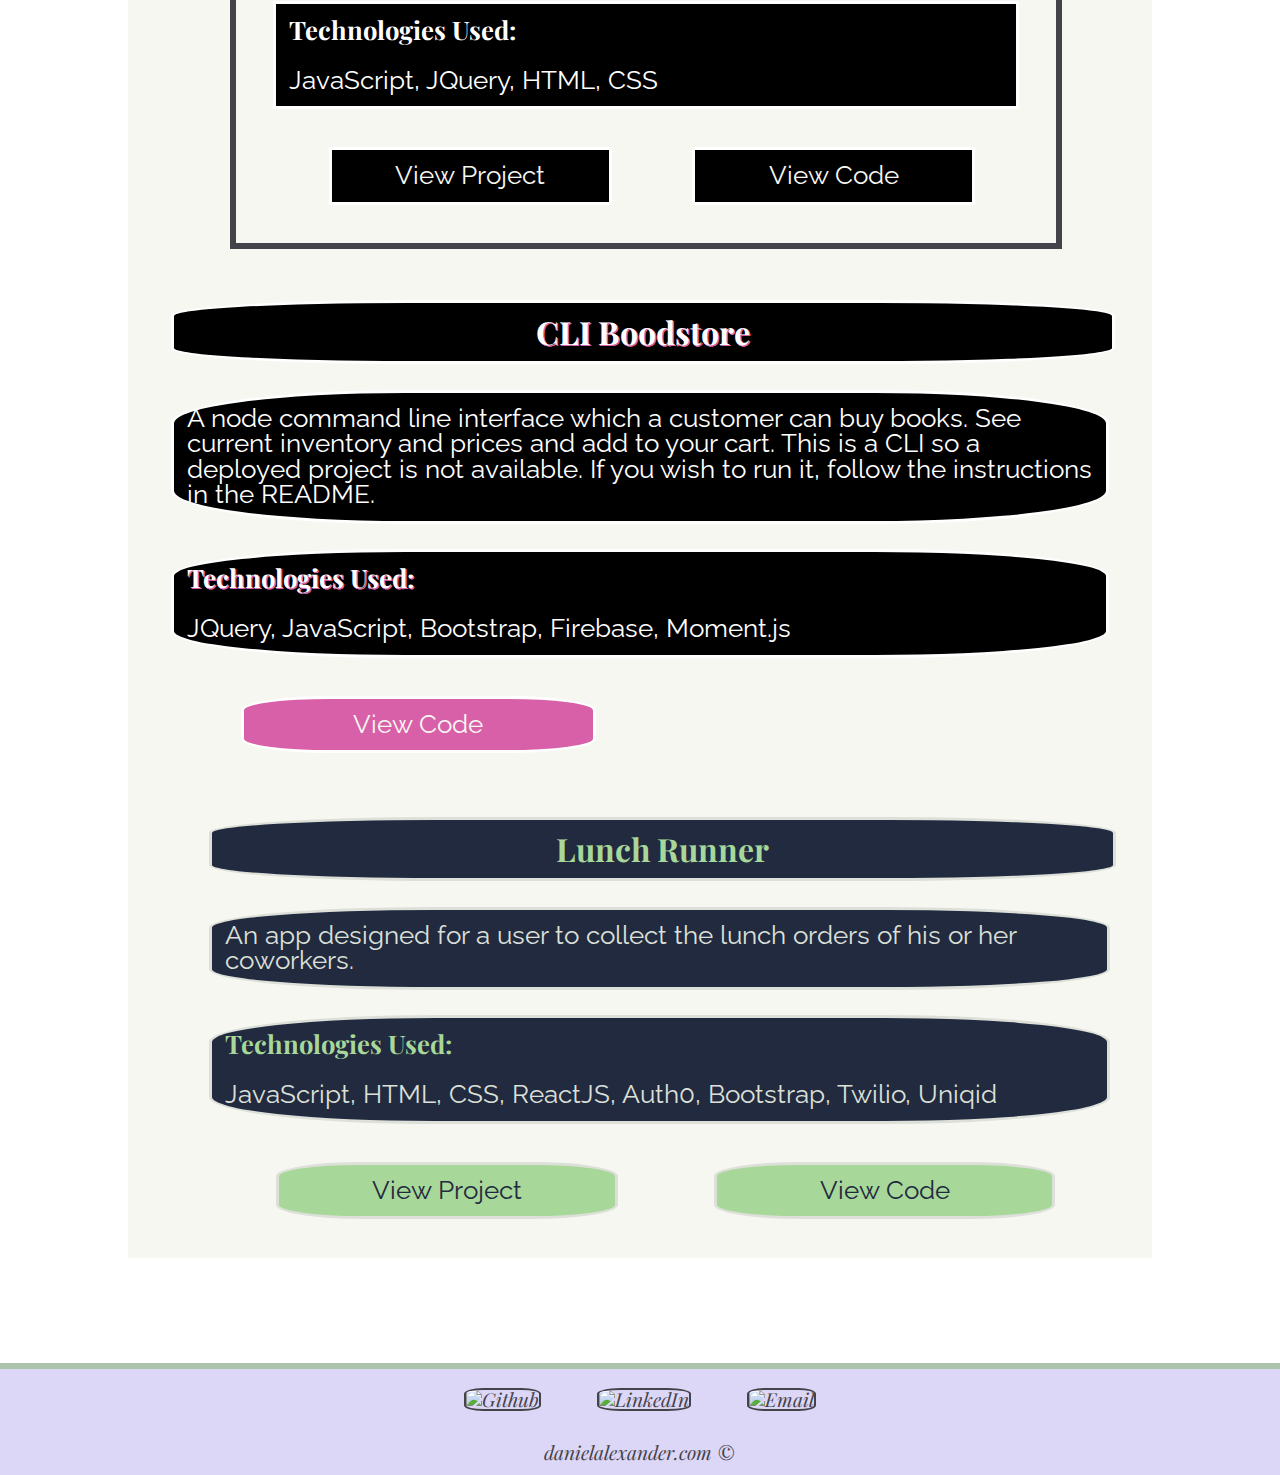
==== commit 9ffa517e: "Added project 3" ====
--- a/portfolio.html
+++ b/portfolio.html
@@ -165,6 +165,17 @@
             
             <a target="_blank" href="https://github.com/Danzer616/Bamazon-Store" class="gitLink rounded">View
                 Code</a>
+        </div>
+        <div class="portInfo" id="humaniteerInfo">
+            <h1 class="portBanners rounded">Lunch Runner</h1>
+            <p class="portText rounded">An app designed for a user to collect the lunch orders of his or her coworkers.</p>
+            <div class="portLang rounded">
+                <h3 class="portLangTitle">Technologies Used:</h3><br>
+                <p class="portLangList">JavaScript, HTML, CSS, ReactJS, Auth0, Bootstrap, Twilio, Uniqid</p>
+            </div>
+            <a target="_blank" href="https://shrouded-spire-14757.herokuapp.com/" class="projectLink rounded">View
+                Project</a>
+            <a target="_blank" href="https://github.com/project3amigos/lunchrunner" class="gitLink rounded">View Code</a>
         </div>
     </section>
 
